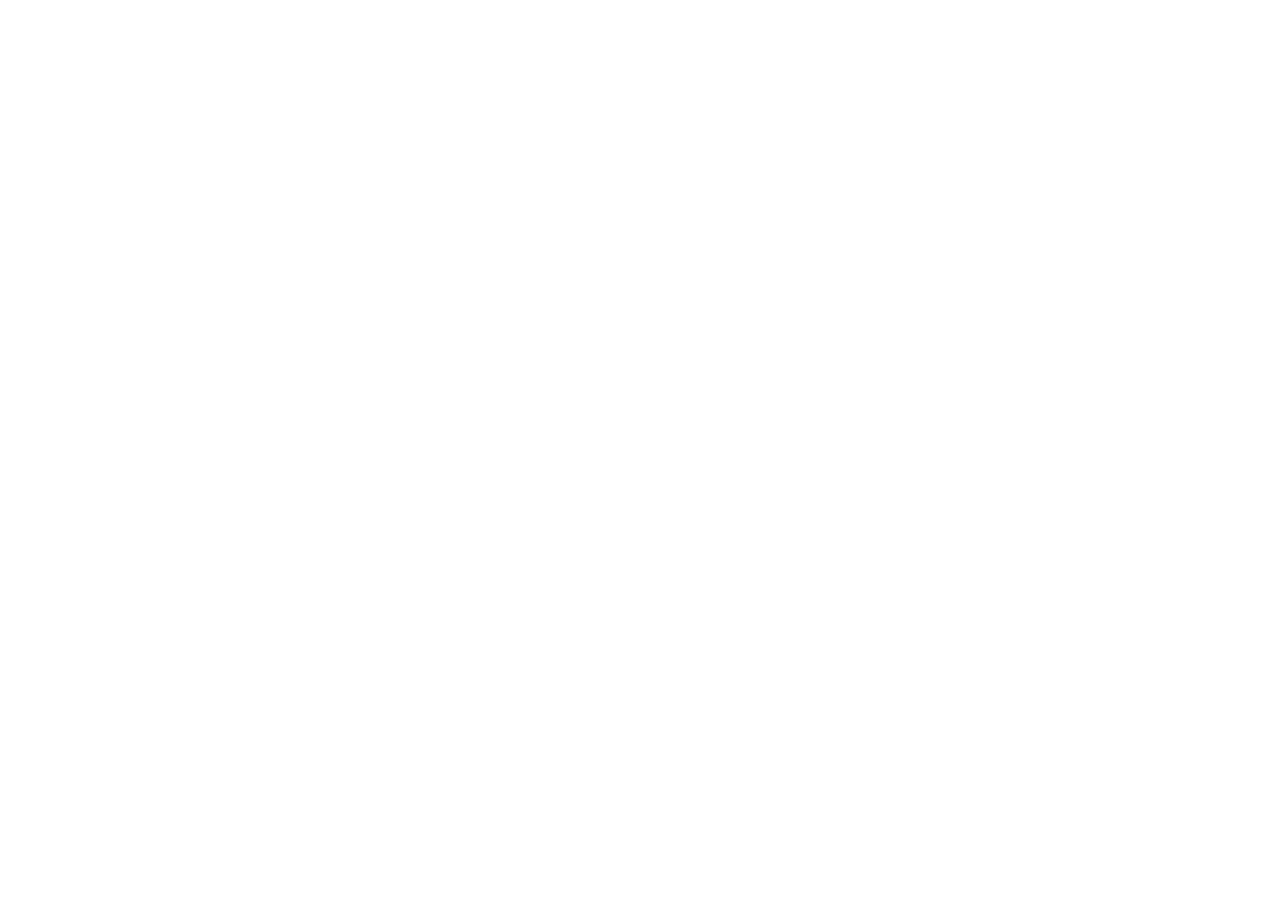
==== index.html @ fc441664 "Memeinvázió" ====
<!DOCTYPE html>
<html lang="en">
<head>
    <meta charset="UTF-8">
    <meta name="viewport" content="width=device-width, initial-scale=1.0">
    <title>Memeinvaázió</title>
    <link rel="stylesheet" href="style.css">
</head>
<body>
    
    <script src="script.js"></script>
</body>
</html>
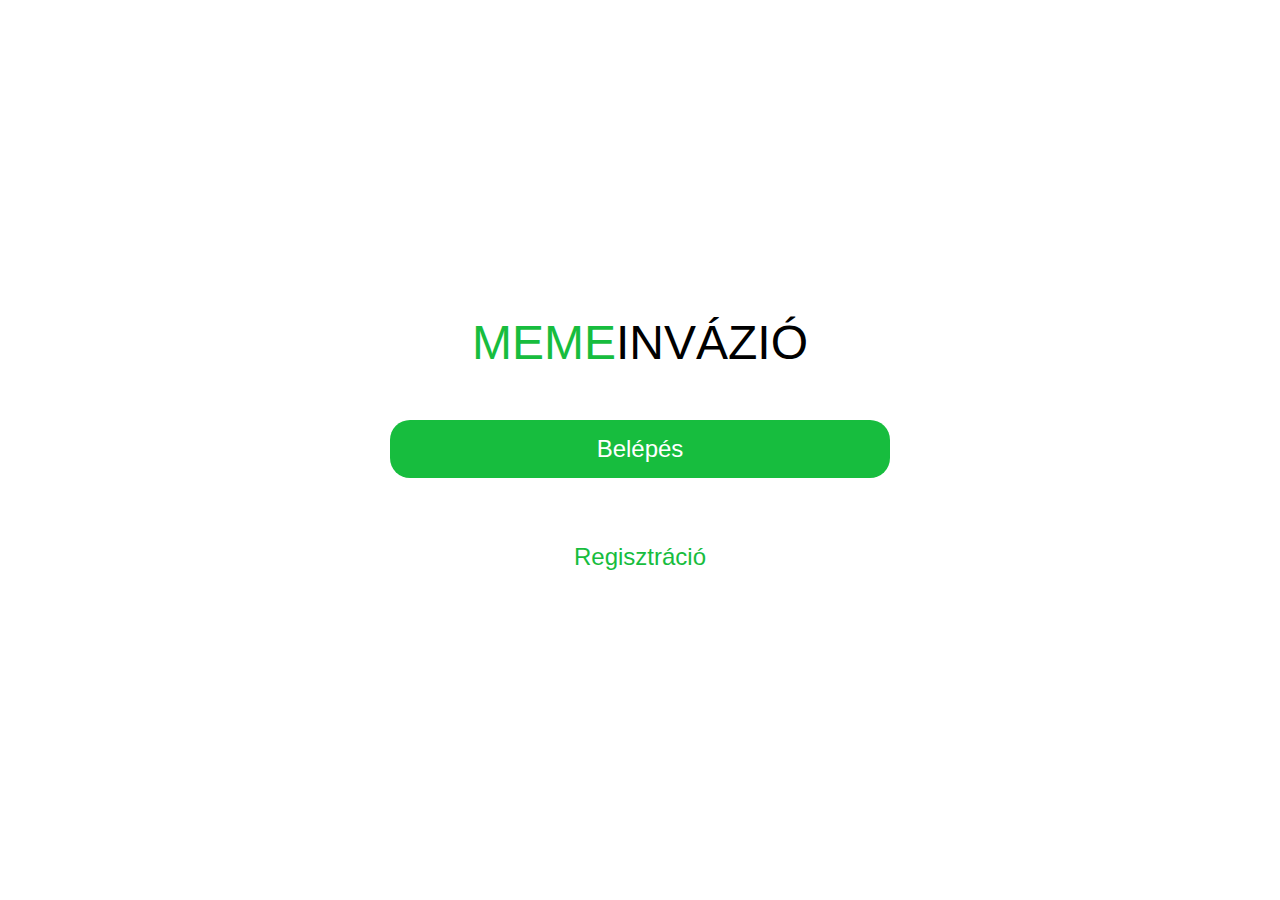
==== commit 434a7c92: "Progress (index.css)" ====
--- a/index.html
+++ b/index.html
@@ -1,13 +1,23 @@
 <!DOCTYPE html>
-<html lang="en">
+<html lang="hu">
 <head>
     <meta charset="UTF-8">
     <meta name="viewport" content="width=device-width, initial-scale=1.0">
     <title>Memeinvaázió</title>
-    <link rel="stylesheet" href="style.css">
+    <link rel="stylesheet" href="./css/index.css">
 </head>
 <body>
-    
-    <script src="script.js"></script>
+    <div class="tarolo">
+        <div class="focim">
+            <span class="focim_zold">Meme</span>invázió
+        </div>
+        <div class="login">
+            <button type="button" id="btnLogin">Belépés</button>
+        </div>
+        <div class="reg">
+            <button type="button" id="btnReg">Regisztráció</button>
+        </div>
+    </div>  
+    <script src="./js/index.js"></script>
 </body>
 </html>--- a/css/index.css
+++ b/css/index.css
@@ -0,0 +1,56 @@
+:root{
+    --greencolor: #17BD3E;
+}
+*{
+    margin: 0;
+    padding: 0;
+    box-sizing: border-box;
+}
+body{
+    font-family: Arial, Helvetica, sans-serif;
+    display: flex;
+    justify-content: center;
+    align-items: center;
+    height: 100vh;
+    font-size: 3rem;
+}
+.tarolo {
+    display: flex;
+    justify-content: center;
+    align-items: center;
+    flex-direction: column;
+    gap: 50px;
+}
+.focim {
+    text-transform: uppercase;
+    font-weight: 500;
+}
+.focim_zold {
+    color: var(--greencolor);
+}
+.login{
+    background-color: var(--greencolor);
+}
+.login, .reg {
+    border-radius: 20px;
+    padding: 15px;
+    width: 500px;
+    display: flex;
+    justify-content: center;
+    cursor: pointer;
+}
+.login button{
+    font-size: 1.5rem;
+    color: white;
+    background-color: inherit;
+    border: none;
+}
+.reg button{
+    color: var(--greencolor);
+    background-color: white;
+}
+.login button, .reg button{
+    font-size: 1.5rem;
+    border: none;
+    cursor: inherit;
+}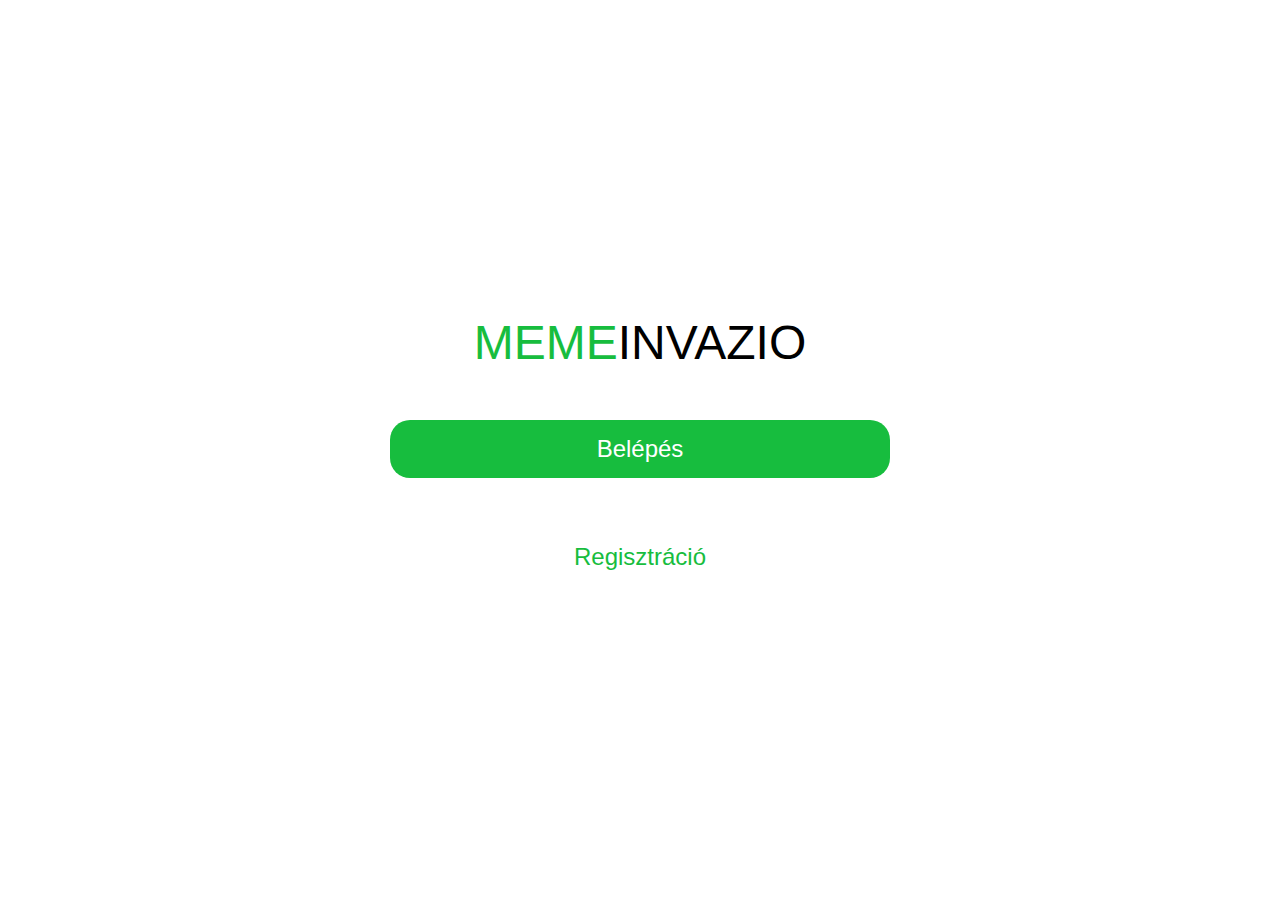
==== commit fe671a92: "Registration function added" ====
--- a/index.html
+++ b/index.html
@@ -3,21 +3,23 @@
 <head>
     <meta charset="UTF-8">
     <meta name="viewport" content="width=device-width, initial-scale=1.0">
-    <title>Memeinvaázió</title>
+    <title>memeinvázió</title>
     <link rel="stylesheet" href="./css/index.css">
 </head>
 <body>
     <div class="tarolo">
         <div class="focim">
-            <span class="focim_zold">Meme</span>invázió
+            <span class="focim_zold">meme</span>invazio
         </div>
+
         <div class="login">
             <button type="button" id="btnLogin">Belépés</button>
         </div>
+
         <div class="reg">
             <button type="button" id="btnReg">Regisztráció</button>
         </div>
-    </div>  
+    </div>
     <script src="./js/index.js"></script>
 </body>
 </html>